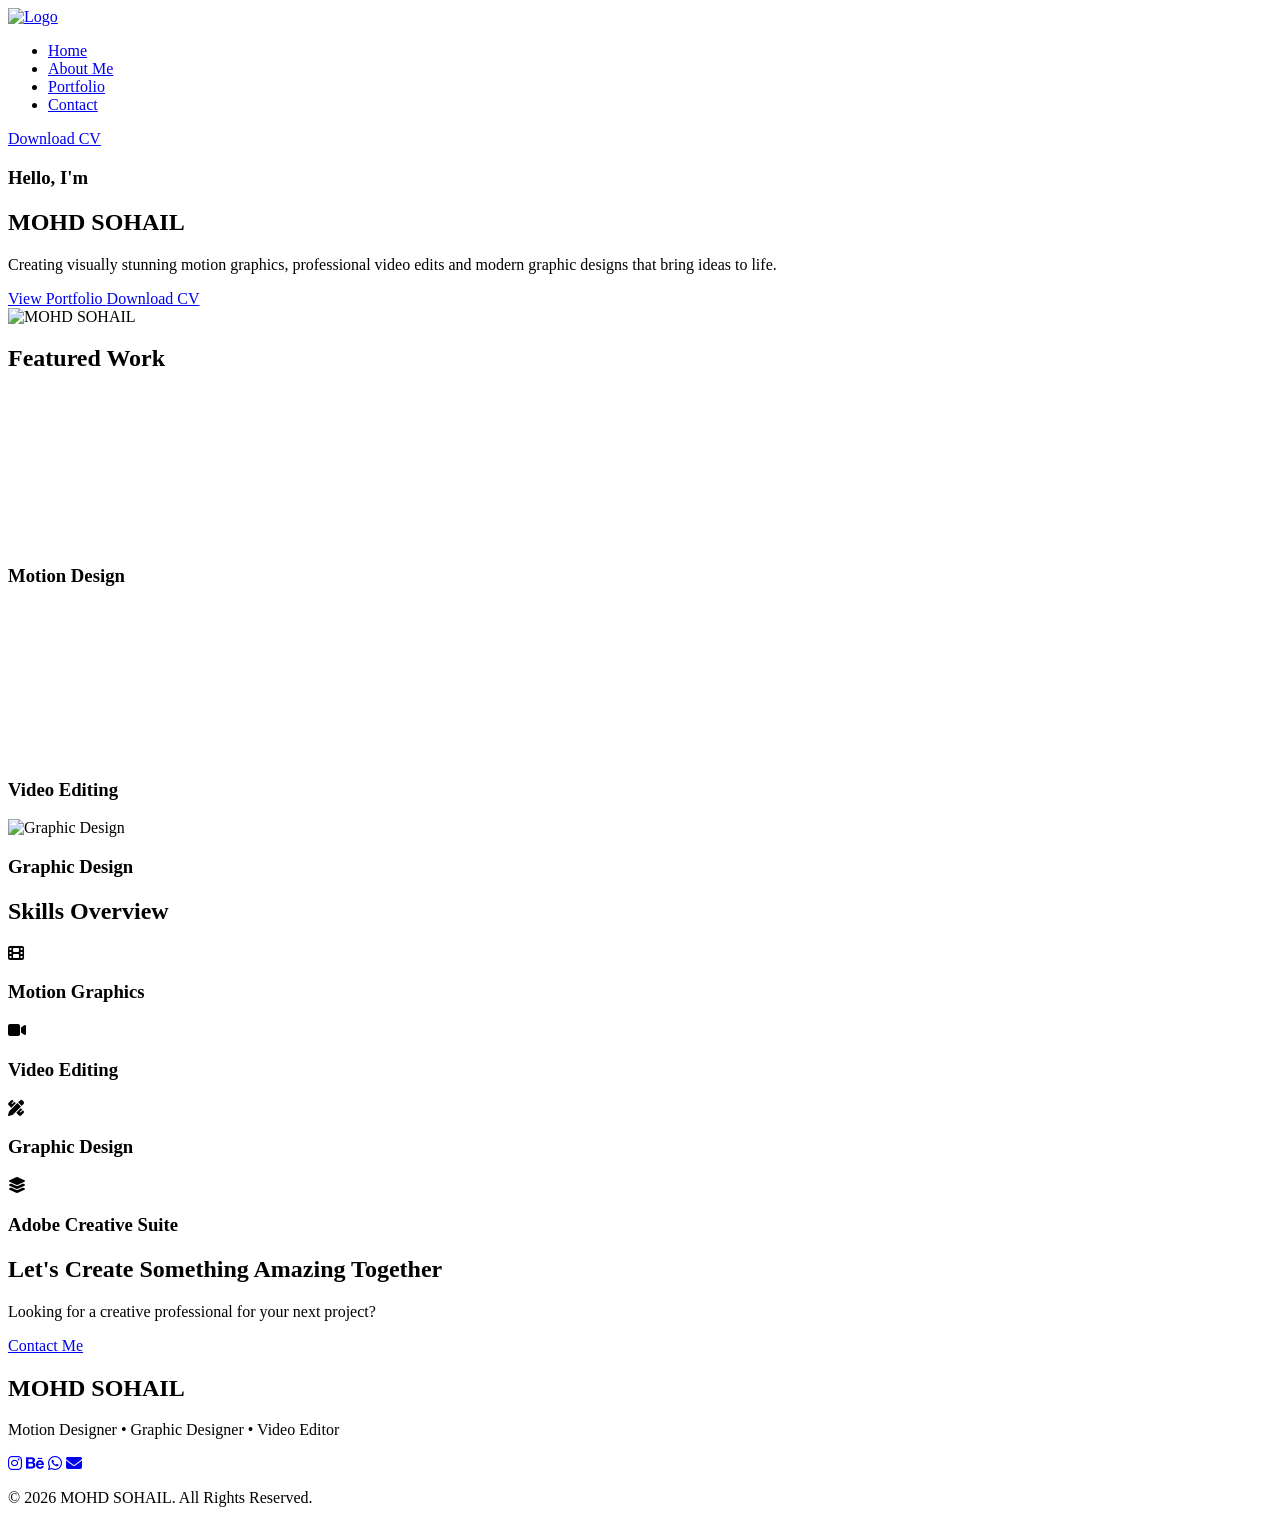
==== index.html @ 00f21e95 "Portfolio Website Upload My Portfolio Website" ====
<!DOCTYPE html>
<html lang="en">
<head>
<meta charset="UTF-8">
<meta name="viewport" content="width=device-width, initial-scale=1.0">
<meta name="description" content="MOHD SOHAIL - Motion Designer, Graphic Designer & Video Editor Portfolio">
<meta name="keywords" content="Motion Designer, Graphic Designer, Video Editor, Portfolio">
<meta name="author" content="MOHD SOHAIL">

<title>MOHD SOHAIL | Portfolio</title>

<link rel="icon" href="images/favicon.png">
<link rel="stylesheet" href="css/home.css">

<link rel="preconnect" href="https://fonts.googleapis.com">
<link rel="preconnect" href="https://fonts.gstatic.com" crossorigin>

<link href="https://fonts.googleapis.com/css2?family=Poppins:wght@300;400;500;600;700;800&display=swap" rel="stylesheet">

<link rel="stylesheet" href="https://cdnjs.cloudflare.com/ajax/libs/font-awesome/6.5.2/css/all.min.css">
</head>

<body>

<!-- LOADER -->
<div class="loader">
    <div class="loader-ring"></div>
</div>

<!-- NAVBAR -->
<header>
<nav class="navbar">
    
    <a href="index.html" class="logo">
        <img src="images/logo - Copy.png" alt="Logo">
    </a>

    <ul class="nav-links">
        <li><a class="active" href="index.html">Home</a></li>
        <li><a href="about.html">About Me</a></li>
        <li><a href="portfolio.html">Portfolio</a></li>
        <li><a href="contact.html">Contact</a></li>
    </ul>

    <a href="assets/MOHD_SOHAIL_CV.pdf" download class="cv-btn">
        Download CV
    </a>

    <div class="hamburger">
        <span></span>
        <span></span>
        <span></span>
    </div>

</nav>
</header>

<!-- HERO -->
<section class="hero">

    <div class="hero-content reveal">

        <h3>Hello, I'm</h3>

        <h1 class="hero-name">
    <span class="white-text">MOHD</span>
    <span class="neon-text">SOHAIL</span>
</h1>

        <h2>
            <span id="typing"></span>
        </h2>

        <p>
            Creating visually stunning motion graphics,
            professional video edits and modern graphic
            designs that bring ideas to life.
        </p>

        <div class="hero-buttons">

            <a href="portfolio.html" class="btn-primary">
                View Portfolio
            </a>

            <a href="assets/MOHD_SOHAIL_CV.pdf" download class="btn-secondary">
                Download CV
            </a>

        </div>

    </div>

    <div class="hero-image reveal">

        <div class="image-circle">
            <img src="images/profile.jpg" alt="MOHD SOHAIL">
        </div>

    </div>

</section>

<!-- FEATURED WORK -->
<section class="featured-work reveal">

    <h2 class="section-title">Featured Work</h2>

    <div class="work-grid">

    <div class="work-card">
        <video muted loop preload="metadata">
            <source src="videos/motion-preview.mp4" type="video/mp4">
        </video>

        <div class="overlay">
            <h3>Motion Design</h3>
        </div>
    </div>

    <div class="work-card">
        <video muted loop preload="metadata">
            <source src="videos/videoedit-preview.mp4" type="video/mp4">
        </video>

        <div class="overlay">
            <h3>Video Editing</h3>
        </div>
    </div>

    <div class="work-card">
        <img src="images/graphic-preview.jpg" alt="Graphic Design">

        <div class="overlay">
            <h3>Graphic Design</h3>
        </div>
    </div>

</div>

</section>

<!-- SKILLS -->
<section class="skills reveal">

    <h2 class="section-title">Skills Overview</h2>

    <div class="skills-grid">

        <div class="skill-card">
            <i class="fa-solid fa-film"></i>
            <h3>Motion Graphics</h3>
        </div>

        <div class="skill-card">
            <i class="fa-solid fa-video"></i>
            <h3>Video Editing</h3>
        </div>

        <div class="skill-card">
            <i class="fa-solid fa-pen-ruler"></i>
            <h3>Graphic Design</h3>
        </div>

        <div class="skill-card">
            <i class="fa-solid fa-layer-group"></i>
            <h3>Adobe Creative Suite</h3>
        </div>

    </div>

</section>

<!-- CTA -->
<section class="cta reveal">

    <h2>Let's Create Something Amazing Together</h2>

    <p>
        Looking for a creative professional for your next project?
    </p>

    <a href="contact.html" class="btn-primary">
        Contact Me
    </a>

</section>

<!-- FOOTER -->
<footer>

    <h2>MOHD SOHAIL</h2>

    <p>Motion Designer • Graphic Designer • Video Editor</p>

    <div class="socials">

        <a href="#"><i class="fab fa-instagram"></i></a>
        <a href="#"><i class="fab fa-behance"></i></a>
        <a href="#"><i class="fab fa-whatsapp"></i></a>
        <a href="#"><i class="fas fa-envelope"></i></a>

    </div>

    <p class="copyright">
        © 2026 MOHD SOHAIL. All Rights Reserved.
    </p>

</footer>

<script src="js/home.js"></script>

</body>
</html>
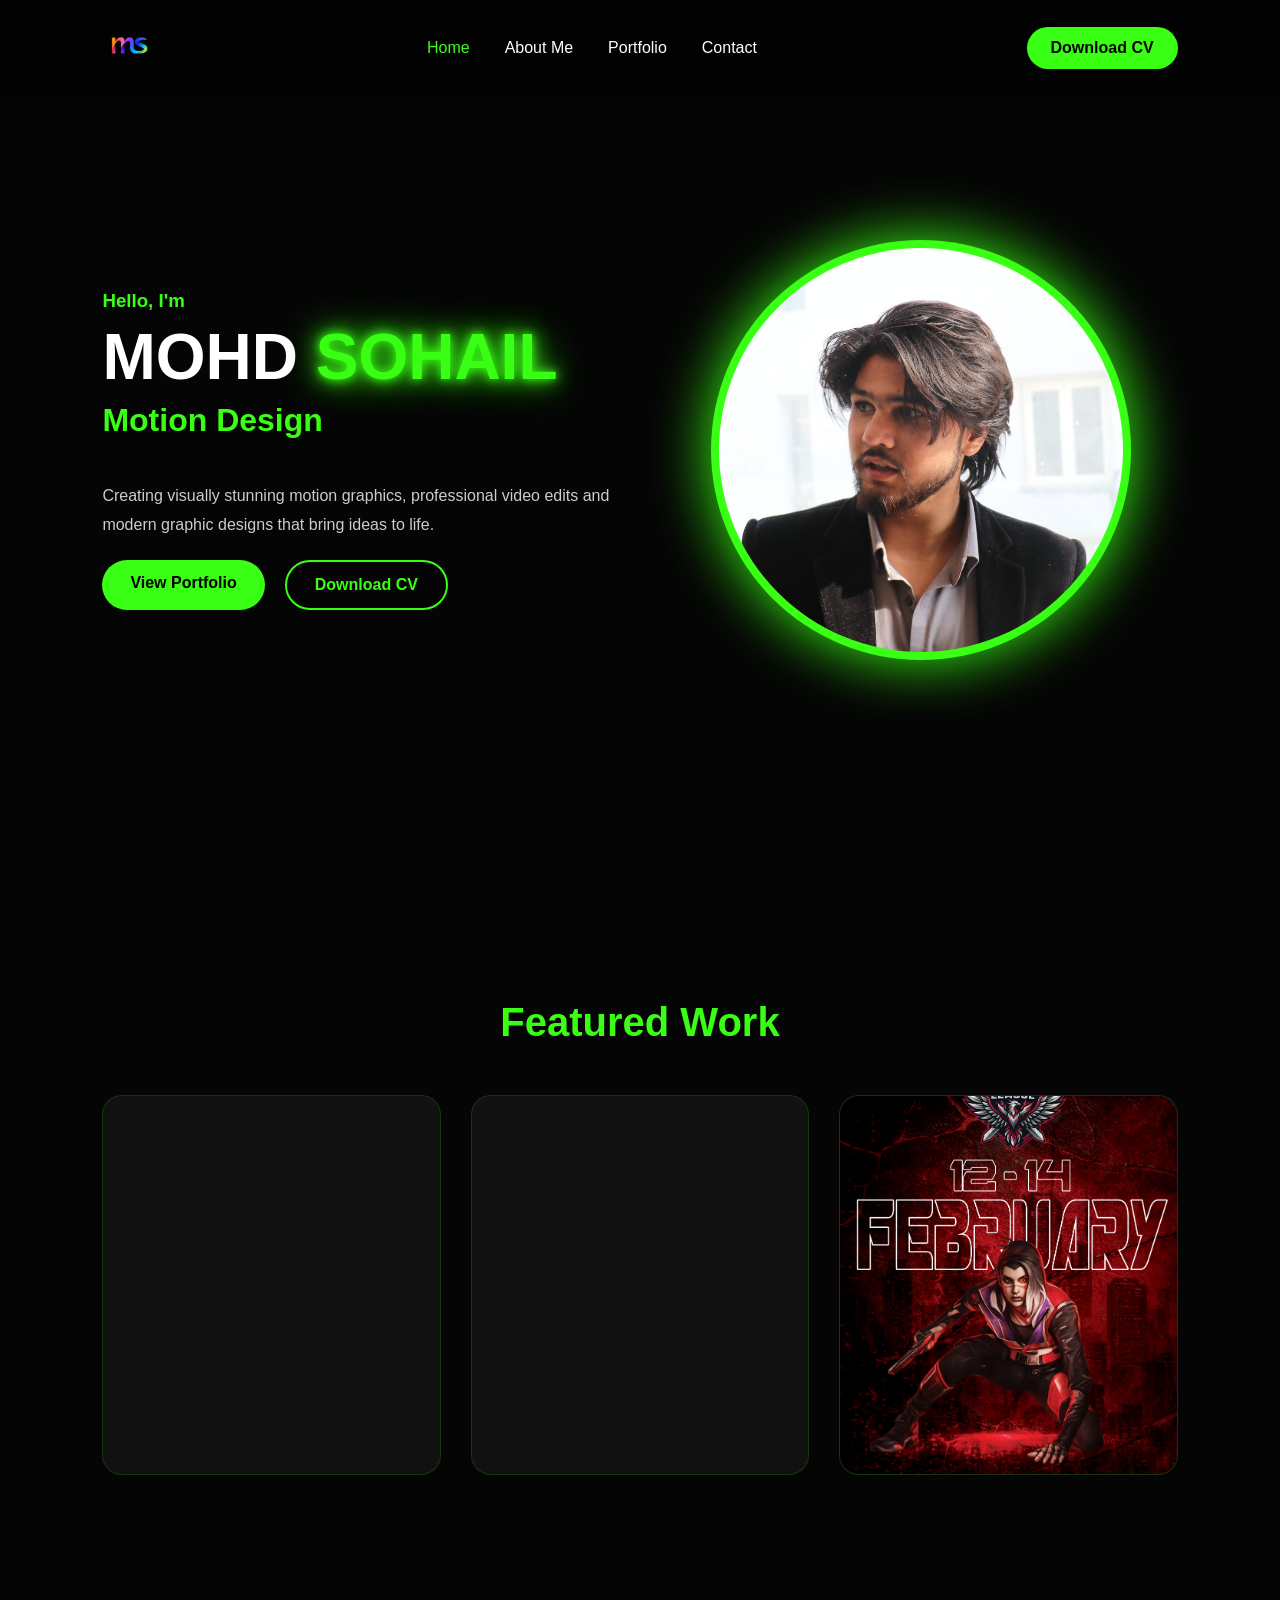
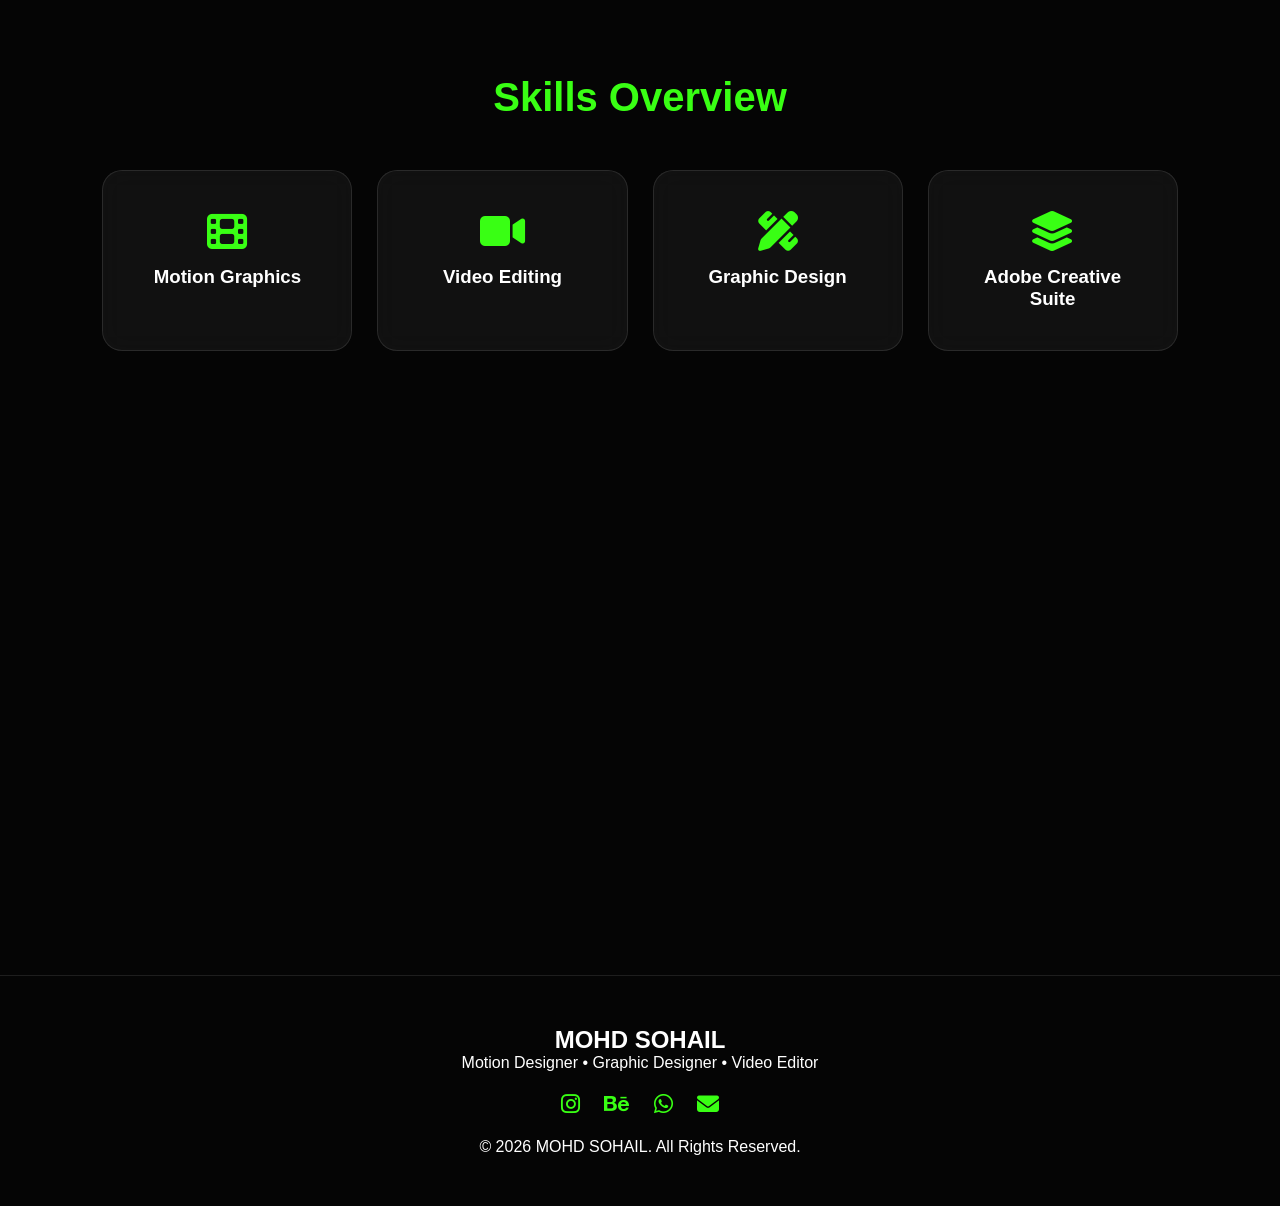
==== commit 37835faa: "Update index.html" ====
--- a/index.html
+++ b/index.html
@@ -110,7 +110,7 @@
 
     <div class="work-card">
         <video muted loop preload="metadata">
-            <source src="videos/motion-preview.mp4" type="video/mp4">
+           <source src="videos/product-animation-1.mp4" type="video/mp4">
         </video>
 
         <div class="overlay">
@@ -120,7 +120,7 @@
 
     <div class="work-card">
         <video muted loop preload="metadata">
-            <source src="videos/videoedit-preview.mp4" type="video/mp4">
+           <source src="videos/cinematic-1.mp4" type="video/mp4">
         </video>
 
         <div class="overlay">
@@ -211,4 +211,4 @@
 <script src="js/home.js"></script>
 
 </body>
-</html>+</html>
--- a/css/home.css
+++ b/css/home.css
@@ -0,0 +1,451 @@
+*{
+margin:0;
+padding:0;
+box-sizing:border-box;
+font-family:'Poppins',sans-serif;
+scroll-behavior:smooth;
+}
+
+body{
+background:#050505;
+color:white;
+overflow-x:hidden;
+}
+
+:root{
+--neon:#39FF14;
+--glass:rgba(255,255,255,0.05);
+}
+
+/* LOADER */
+
+.loader{
+position:fixed;
+inset:0;
+background:black;
+display:flex;
+justify-content:center;
+align-items:center;
+z-index:9999;
+}
+
+.loader.hidden{
+display:none;
+}
+
+.loader-ring{
+width:70px;
+height:70px;
+border:4px solid rgba(255,255,255,.2);
+border-top:4px solid var(--neon);
+border-radius:50%;
+animation:spin 1s linear infinite;
+}
+
+@keyframes spin{
+100%{
+transform:rotate(360deg);
+}
+}
+
+/* NAVBAR */
+
+.navbar{
+position:fixed;
+top:0;
+width:100%;
+display:flex;
+justify-content:space-between;
+align-items:center;
+padding:18px 8%;
+background:rgba(0,0,0,.5);
+backdrop-filter:blur(12px);
+z-index:1000;
+}
+
+.logo img{
+height:55px;
+}
+
+.nav-links{
+display:flex;
+list-style:none;
+gap:35px;
+}
+
+.nav-links a{
+color:white;
+text-decoration:none;
+transition:.3s;
+font-weight:500;
+}
+
+.nav-links a:hover,
+.nav-links a.active{
+color:var(--neon);
+}
+
+.cv-btn{
+padding:12px 24px;
+background:var(--neon);
+color:black;
+text-decoration:none;
+font-weight:700;
+border-radius:30px;
+transition:.3s;
+}
+
+.cv-btn:hover{
+transform:translateY(-3px);
+box-shadow:0 0 25px var(--neon);
+}
+
+.hamburger{
+display:none;
+flex-direction:column;
+cursor:pointer;
+}
+
+.hamburger span{
+width:28px;
+height:3px;
+background:white;
+margin:4px;
+}
+
+/* HERO */
+
+.hero{
+min-height:100vh;
+display:flex;
+align-items:center;
+justify-content:space-between;
+padding:120px 8%;
+gap:50px;
+}
+
+.hero-content{
+flex:1;
+}
+
+.hero-content h3{
+color:var(--neon);
+margin-bottom:10px;
+}
+
+.hero-content h1{
+font-size:4rem;
+margin-bottom:10px;
+}
+
+.hero-content h2{
+font-size:2rem;
+color:var(--neon);
+min-height:60px;
+}
+
+.hero-content p{
+margin:20px 0;
+line-height:1.8;
+color:#ccc;
+max-width:600px;
+}
+
+.hero-buttons{
+display:flex;
+gap:20px;
+flex-wrap:wrap;
+}
+
+.btn-primary,
+.btn-secondary{
+padding:14px 28px;
+text-decoration:none;
+border-radius:30px;
+font-weight:600;
+transition:.4s;
+}
+
+.btn-primary{
+background:var(--neon);
+color:black;
+}
+
+.btn-secondary{
+border:2px solid var(--neon);
+color:var(--neon);
+}
+
+.btn-primary:hover,
+.btn-secondary:hover{
+transform:translateY(-5px);
+box-shadow:0 0 25px var(--neon);
+}
+
+/* IMAGE */
+
+.hero-image{
+flex:1;
+display:flex;
+justify-content:center;
+}
+
+.image-circle{
+width:420px;
+height:420px;
+border-radius:50%;
+padding:8px;
+background:var(--neon);
+box-shadow:0 0 60px var(--neon);
+animation:float 4s ease-in-out infinite;
+}
+
+.image-circle img{
+width:100%;
+height:100%;
+object-fit:cover;
+border-radius:50%;
+}
+
+@keyframes float{
+50%{
+transform:translateY(-15px);
+}
+}
+
+/* SECTION */
+
+section{
+padding:100px 8%;
+}
+
+.section-title{
+text-align:center;
+font-size:2.5rem;
+margin-bottom:50px;
+color:var(--neon);
+}
+
+/* FEATURED */
+/* FEATURED WORK */
+
+.featured-work{
+padding:100px 8%;
+}
+
+.work-grid{
+display:grid;
+grid-template-columns:repeat(auto-fit,minmax(320px,1fr));
+gap:30px;
+}
+
+.work-card{
+position:relative;
+height:380px;
+border-radius:20px;
+overflow:hidden;
+cursor:pointer;
+background:#111;
+border:1px solid rgba(57,255,20,.15);
+transition:.4s;
+}
+
+.work-card:hover{
+transform:translateY(-10px);
+box-shadow:0 0 30px rgba(57,255,20,.25);
+}
+
+.work-card img,
+.work-card video{
+width:100%;
+height:100%;
+object-fit:cover;
+display:block;
+transition:.6s;
+}
+
+.work-card:hover img,
+.work-card:hover video{
+transform:scale(1.08);
+}
+
+.overlay{
+position:absolute;
+inset:0;
+background:linear-gradient(
+to top,
+rgba(0,0,0,.95),
+rgba(0,0,0,.2)
+);
+display:flex;
+align-items:flex-end;
+padding:30px;
+opacity:0;
+transition:.4s;
+}
+
+.work-card:hover .overlay{
+opacity:1;
+}
+
+.work-content span{
+color:#39FF14;
+font-size:14px;
+font-weight:600;
+letter-spacing:1px;
+}
+
+.work-content h3{
+margin-top:10px;
+font-size:24px;
+color:white;
+}
+
+.work-content p{
+margin-top:10px;
+font-size:14px;
+line-height:1.6;
+color:#ccc;
+}
+
+/* SKILLS */
+
+.skills-grid{
+display:grid;
+grid-template-columns:repeat(auto-fit,minmax(250px,1fr));
+gap:25px;
+}
+
+.skill-card{
+background:var(--glass);
+backdrop-filter:blur(12px);
+padding:40px;
+border-radius:20px;
+text-align:center;
+transition:.4s;
+border:1px solid rgba(255,255,255,.1);
+}
+
+.skill-card:hover{
+transform:translateY(-10px);
+box-shadow:0 0 25px rgba(57,255,20,.4);
+}
+
+.skill-card i{
+font-size:40px;
+color:var(--neon);
+margin-bottom:15px;
+}
+
+/* CTA */
+
+.cta{
+text-align:center;
+padding:140px 8%;
+max-width:1000px;
+margin:auto;
+}
+
+.cta h2{
+font-size:3.5rem;
+line-height:1.2;
+margin-bottom:25px;
+}
+
+.cta p{
+font-size:1.2rem;
+margin-bottom:45px;
+color:#bdbdbd;
+}
+
+/* FOOTER */
+
+footer{
+padding:50px;
+text-align:center;
+border-top:1px solid rgba(255,255,255,.1);
+}
+
+.socials{
+margin:20px 0;
+}
+
+.socials a{
+color:var(--neon);
+font-size:22px;
+margin:0 10px;
+}
+
+/* REVEAL */
+
+.reveal{
+opacity:0;
+transform:translateY(50px);
+transition:1s;
+}
+
+.reveal.active{
+opacity:1;
+transform:none;
+}
+
+/* MOBILE */
+
+@media(max-width:991px){
+
+.hero{
+flex-direction:column-reverse;
+text-align:center;
+}
+
+.hero-content h1{
+font-size:3rem;
+}
+
+.image-circle{
+width:300px;
+height:300px;
+}
+}
+
+@media(max-width:768px){
+
+.nav-links{
+position:absolute;
+top:90px;
+right:-100%;
+width:260px;
+background:black;
+flex-direction:column;
+padding:30px;
+transition:.4s;
+}
+
+.nav-links.active{
+right:0;
+}
+
+.hamburger{
+display:flex;
+}
+
+.cv-btn{
+display:none;
+}
+}.hero-name{
+    font-size:72px;
+    font-weight:800;
+    line-height:1.1;
+}
+
+.white-text{
+    color:#ffffff;
+}
+
+.neon-text{
+    color:#39FF14;
+    text-shadow:
+    0 0 10px #39FF14,
+    0 0 20px #39FF14,
+    0 0 40px #39FF14;
+}
